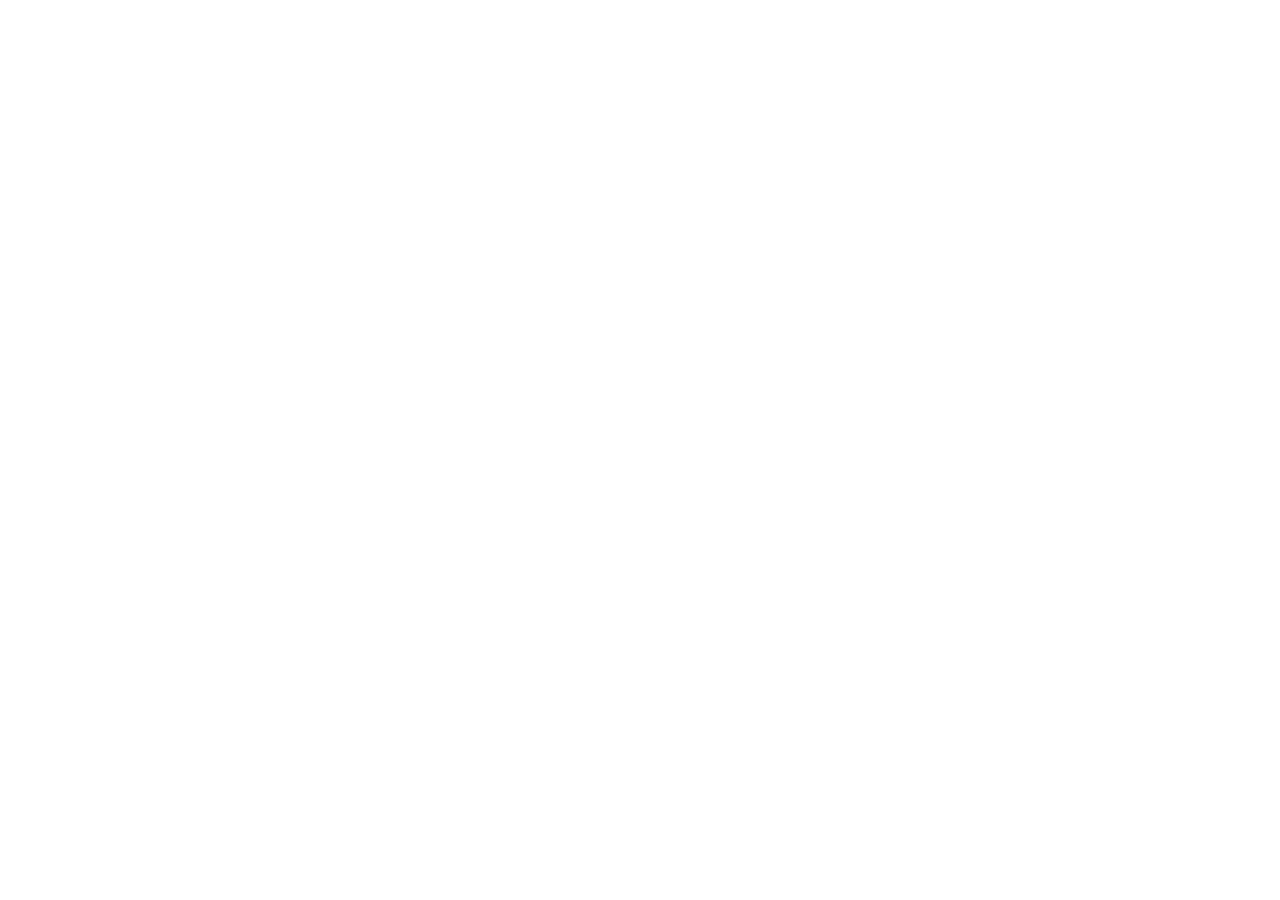
==== admin/index.html @ 523f314f "Little changes for the repository in XAM" ====
<!DOCTYPE html>
<html>
<head>
    <meta charset="UTF-8" />
    <meta name="viewport" content="width=device-width, initial-scale=1.0" />
    <title>Redirigiendo al panel de administración...</title>
    <style>
        * {
            margin: 0;
            padding: 0;
            box-sizing: border-box;
        }
        body {
            background-color: #0a0a0a;
            color: #ffffff;
            font-family: 'Inter', -apple-system, BlinkMacSystemFont, 'Segoe UI', Roboto, sans-serif;
            display: flex;
            justify-content: center;
            align-items: center;
            min-height: 100vh;
            flex-direction: column;
            text-align: center;
            padding: 20px;
        }
        .loader {
            width: 48px;
            height: 48px;
            border: 4px solid #2a2a2a;
            border-top-color: #ffffff;
            border-radius: 50%;
            animation: spin 0.8s linear infinite;
            margin-bottom: 24px;
        }
        @keyframes spin {
            to { transform: rotate(360deg); }
        }
        h1 {
            font-size: 1.5rem;
            font-weight: 400;
            color: #ffffff;
            margin-bottom: 8px;
        }
        p {
            color: #888888;
            font-size: 0.95rem;
        }
        a {
            color: #ffffff;
            text-decoration: underline;
            transition: color 0.3s;
        }
        a:hover {
            color: #aaaaaa;
        }
    </style>
    <!-- Redirección automática después de 1.5 segundos -->
    <meta http-equiv="refresh" content="1.5; url=https://app.pagescms.org/xam-goth-apparel/store" />
</head>
<body>
    <div class="loader"></div>
    <h1>🖤 XAM Goth Apparel</h1>
    <p>Redirigiendo al panel de administración...</p>
    <p style="margin-top: 12px; font-size: 0.85rem;">
        Si no eres redirigido automáticamente, 
        <a href="https://app.pagescms.org/xam-goth-apparel/store">haz clic aquí</a>.
    </p>
</body>
</html>
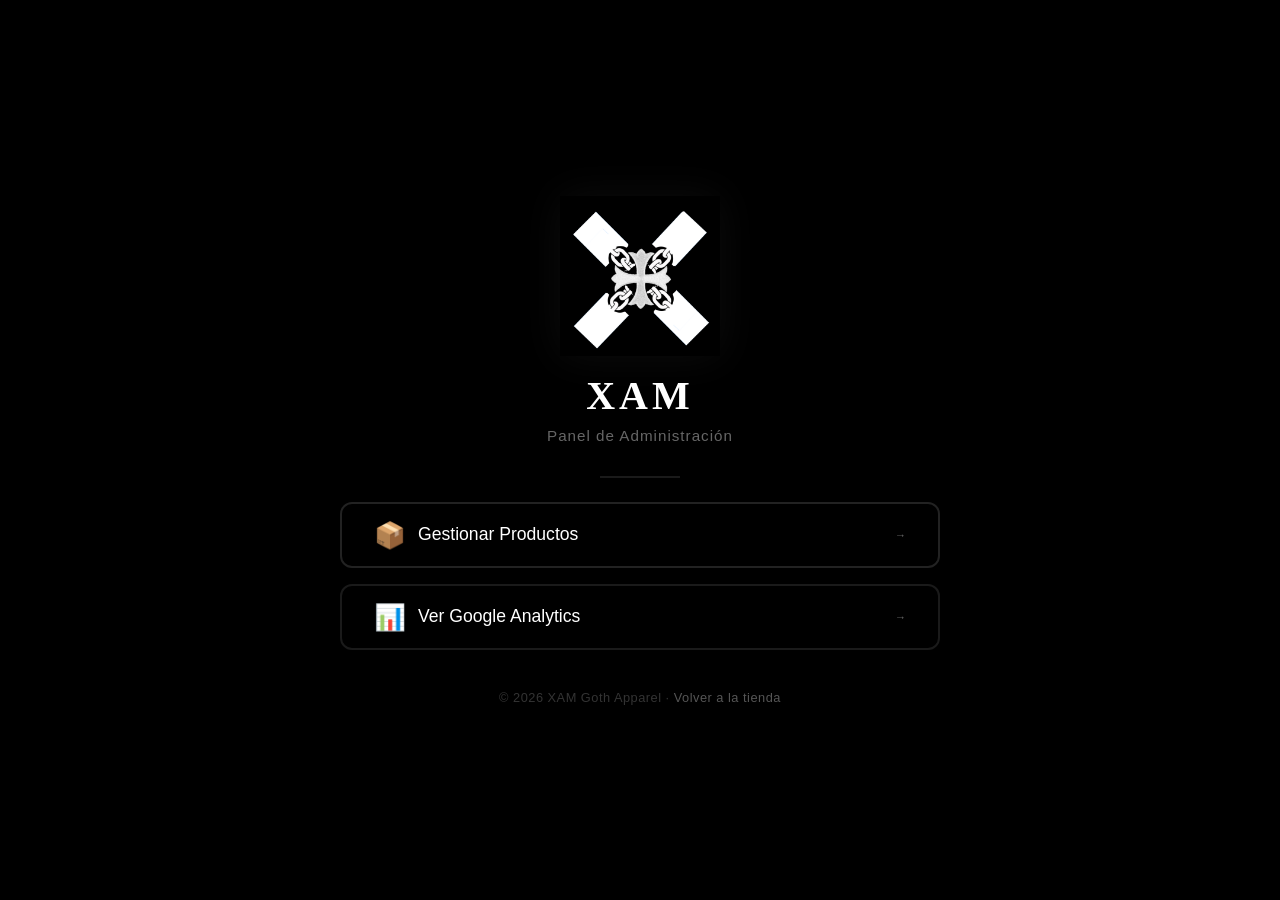
==== commit 7a8f0e14: "Admin Panel Updated" ====
--- a/admin/index.html
+++ b/admin/index.html
@@ -1,9 +1,19 @@
 <!DOCTYPE html>
-<html>
+<html lang="es">
 <head>
-    <meta charset="UTF-8" />
-    <meta name="viewport" content="width=device-width, initial-scale=1.0" />
-    <title>Redirigiendo al panel de administración...</title>
+    <meta charset="UTF-8">
+    <meta name="viewport" content="width=device-width, initial-scale=1.0">
+    <title>Panel de Administración - XAM Goth Apparel</title>
+
+    <!-- ===== FAVICON ===== -->
+    <link rel="icon" type="image/png" href="../assets/images/favicon-96x96.png" sizes="96x96" />
+    <link rel="icon" type="image/svg+xml" href="../assets/images/favicon.svg" />
+    <link rel="shortcut icon" href="../assets/images/favicon.ico" />
+    <link rel="apple-touch-icon" sizes="180x180" href="../assets/images/apple-touch-icon.png" />
+    <meta name="apple-mobile-web-app-title" content="XAM Store" />
+    <link rel="manifest" href="../assets/images/site.webmanifest" />
+    <!-- =================== -->
+
     <style>
         * {
             margin: 0;
@@ -11,7 +21,7 @@
             box-sizing: border-box;
         }
         body {
-            background-color: #0a0a0a;
+            background-color: #000000; /* Negro absoluto */
             color: #ffffff;
             font-family: 'Inter', -apple-system, BlinkMacSystemFont, 'Segoe UI', Roboto, sans-serif;
             display: flex;
@@ -19,50 +29,167 @@
             align-items: center;
             min-height: 100vh;
             flex-direction: column;
-            text-align: center;
             padding: 20px;
         }
-        .loader {
-            width: 48px;
-            height: 48px;
-            border: 4px solid #2a2a2a;
-            border-top-color: #ffffff;
-            border-radius: 50%;
-            animation: spin 0.8s linear infinite;
-            margin-bottom: 24px;
+        .admin-container {
+            max-width: 600px;
+            width: 100%;
+            text-align: center;
         }
-        @keyframes spin {
-            to { transform: rotate(360deg); }
+        .admin-logo {
+            margin-bottom: 2rem;
         }
-        h1 {
+        .admin-logo img {
+            height: 160px;
+            width: 160px;
+            object-fit: contain;
+            margin-bottom: 1rem;
+            display: block;
+            margin-left: auto;
+            margin-right: auto;
+            box-shadow: 0 0 40px rgba(255, 255, 255, 0.05);
+            transition: transform 0.3s ease, box-shadow 0.3s ease;
+        }
+        .admin-logo img:hover {
+            transform: scale(1.05);
+            box-shadow: 0 0 60px rgba(255, 255, 255, 0.08);
+        }
+        .admin-logo h1 {
+            font-family: 'Uncial Antiqua', cursive;
+            font-size: 2.5rem;
+            letter-spacing: 4px;
+            color: #ffffff;
+            margin-bottom: 0.5rem;
+        }
+        .admin-logo p {
+            color: #666666;
+            font-size: 0.95rem;
+            font-weight: 300;
+            letter-spacing: 1px;
+        }
+        .admin-divider {
+            width: 80px;
+            height: 2px;
+            background: #1a1a1a;
+            margin: 1.5rem auto;
+        }
+        .admin-buttons {
+            display: flex;
+            flex-direction: column;
+            gap: 1rem;
+            margin-top: 1rem;
+        }
+        .admin-btn {
+            display: flex;
+            align-items: center;
+            justify-content: center;
+            gap: 0.75rem;
+            padding: 1rem 2rem;
+            border: 2px solid #1a1a1a;
+            border-radius: 12px;
+            background: transparent;
+            color: #ffffff;
+            font-size: 1.1rem;
+            font-weight: 500;
+            text-decoration: none;
+            transition: all 0.3s ease;
+            cursor: pointer;
+            font-family: 'Inter', sans-serif;
+        }
+        .admin-btn:hover {
+            border-color: #ffffff;
+            background: #ffffff;
+            color: #000000;
+            transform: translateY(-2px);
+            box-shadow: 0 8px 30px rgba(255,255,255,0.05);
+        }
+        .admin-btn i {
             font-size: 1.5rem;
-            font-weight: 400;
+        }
+        .admin-btn-primary {
+            border-color: #222;
+        }
+        .admin-btn-primary:hover {
+            border-color: #ffffff;
+            background: #ffffff;
+            color: #000000;
+        }
+        .admin-btn-secondary {
+            border-color: #1a1a1a;
+        }
+        .admin-btn-secondary:hover {
+            border-color: #666;
+            background: transparent;
             color: #ffffff;
-            margin-bottom: 8px;
         }
-        p {
-            color: #888888;
-            font-size: 0.95rem;
+        .admin-footer {
+            margin-top: 2.5rem;
+            color: #333;
+            font-size: 0.8rem;
+            letter-spacing: 0.5px;
         }
-        a {
-            color: #ffffff;
-            text-decoration: underline;
+        .admin-footer a {
+            color: #555;
+            text-decoration: none;
             transition: color 0.3s;
         }
-        a:hover {
-            color: #aaaaaa;
+        .admin-footer a:hover {
+            color: #ffffff;
+        }
+        .icon-cms {
+            font-size: 1.6rem;
+        }
+        .icon-analytics {
+            font-size: 1.6rem;
+        }
+        @media (max-width: 480px) {
+            .admin-logo h1 {
+                font-size: 1.8rem;
+            }
+            .admin-btn {
+                font-size: 0.95rem;
+                padding: 0.8rem 1.5rem;
+            }
+            .admin-logo img {
+                height: 60px;
+                width: 60px;
+                padding: 10px;
+            }
         }
     </style>
-    <!-- Redirección automática después de 1.5 segundos -->
-    <meta http-equiv="refresh" content="1.5; url=https://app.pagescms.org/xam-goth-apparel/store" />
 </head>
 <body>
-    <div class="loader"></div>
-    <h1>🖤 XAM Goth Apparel</h1>
-    <p>Redirigiendo al panel de administración...</p>
-    <p style="margin-top: 12px; font-size: 0.85rem;">
-        Si no eres redirigido automáticamente, 
-        <a href="https://app.pagescms.org/xam-goth-apparel/store">haz clic aquí</a>.
-    </p>
+    <div class="admin-container">
+          <!-- Logo y título -->
+        <div class="admin-logo">
+            <img src="../assets/images/logo_blanco.png" alt="XAM Goth Apparel">
+            <h1>XAM</h1>
+            <p>Panel de Administración</p>
+        </div>
+        
+        <div class="admin-divider"></div>
+        
+        <!-- Botones -->
+        <div class="admin-buttons">
+            <!-- Botón 1: Gestionar Productos (Pages CMS) -->
+            <a href="https://app.pagescms.org/xam-goth-apparel/store/master/file/productos" target="_blank" class="admin-btn admin-btn-primary">
+                <span class="icon-cms">📦</span>
+                Gestionar Productos
+                <span style="font-size: 0.7rem; color: #666; margin-left: auto;">→</span>
+            </a>
+            
+            <!-- Botón 2: Google Analytics -->
+            <a href="https://analytics.google.com/analytics/web/provision/#/a407080821p552975748/reports/intelligenthome" target="_blank" class="admin-btn admin-btn-secondary">
+                <span class="icon-analytics">📊</span>
+                Ver Google Analytics
+                <span style="font-size: 0.7rem; color: #666; margin-left: auto;">→</span>
+            </a>
+        </div>
+        
+        <!-- Footer -->
+        <div class="admin-footer">
+            <p>© 2026 XAM Goth Apparel · <a href="https://xam-goth-apparel.github.io/store/">Volver a la tienda</a></p>
+        </div>
+    </div>
 </body>
 </html>
